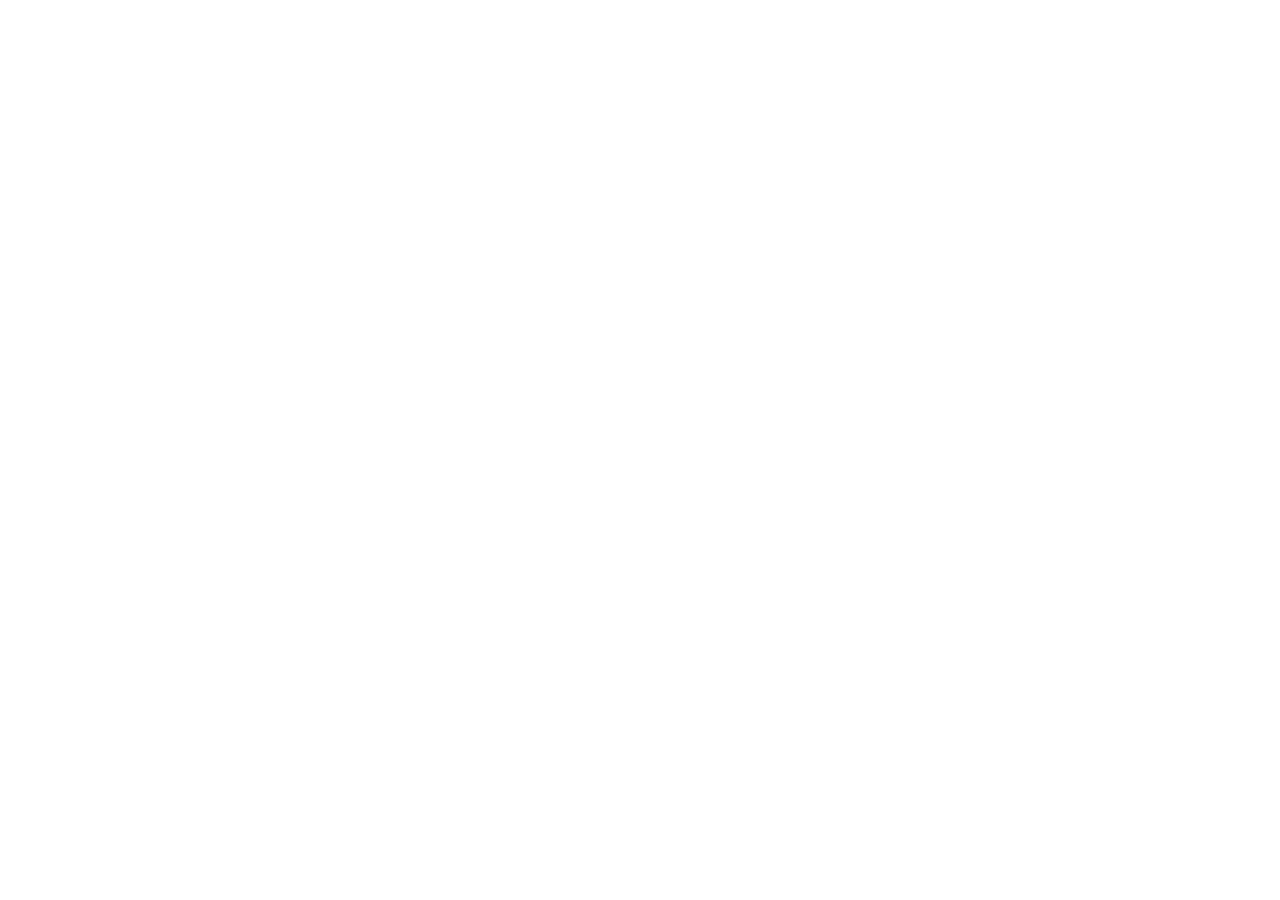
==== index.html @ 76923020 "first commit" ====
<!DOCTYPE html>
<html lang="en">
<head>
    <meta charset="UTF-8">
    <meta name="viewport" content="width=device-width, initial-scale=1.0">
    <title>Data Types</title>
</head>
<body>
    
    <script src="app.js"></script>
</body>
</html>
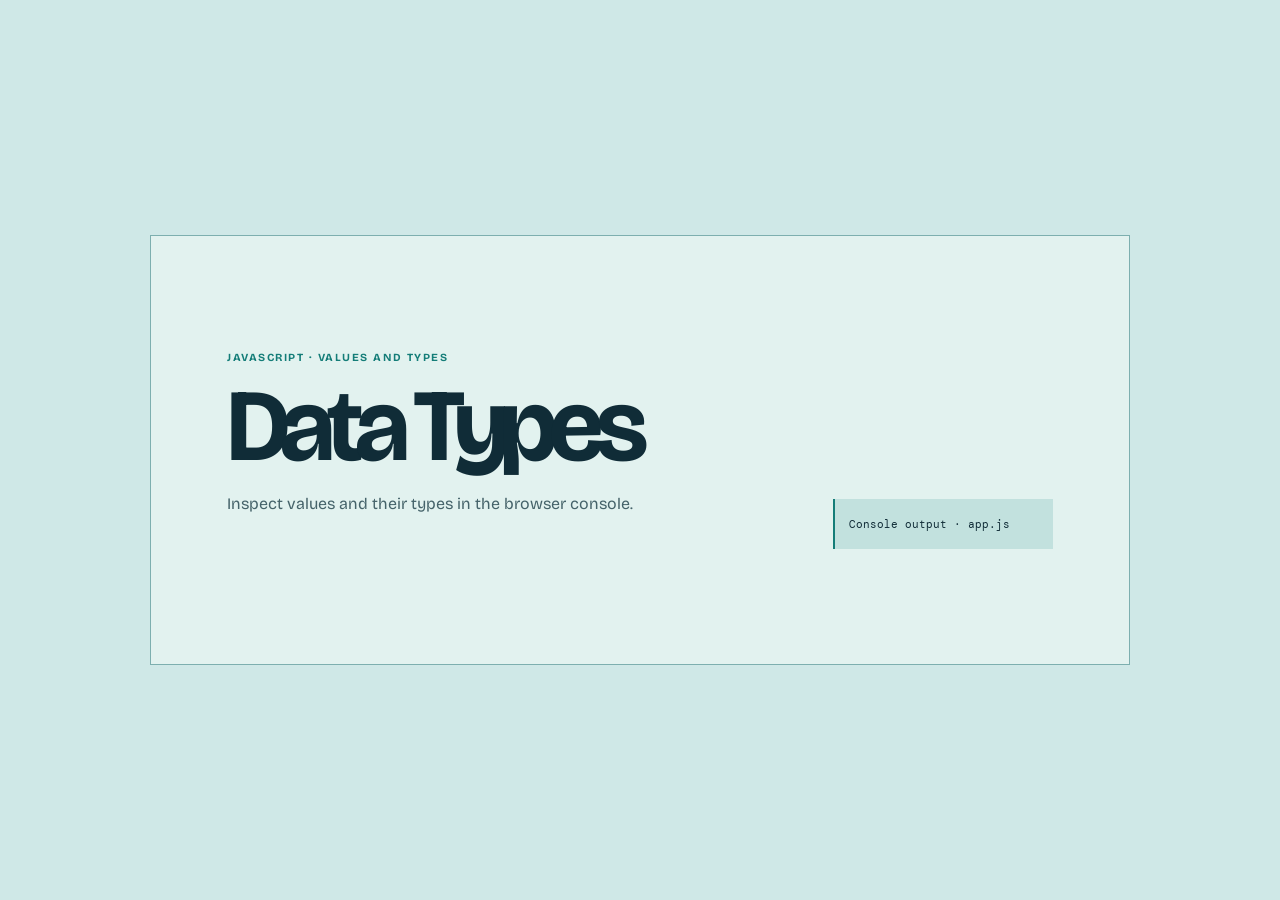
==== commit 9e841705: "Redesign data types page" ====
--- a/index.html
+++ b/index.html
@@ -3,10 +3,17 @@
 <head>
     <meta charset="UTF-8">
     <meta name="viewport" content="width=device-width, initial-scale=1.0">
+    <meta name="theme-color" content="#CFE8E7">
     <title>Data Types</title>
+    <link rel="stylesheet" href="styles.css">
 </head>
 <body>
-    
+    <main class="lesson-sheet">
+        <p class="eyebrow">JavaScript · values and types</p>
+        <h1>Data Types</h1>
+        <p>Inspect values and their types in the browser console.</p>
+        <p class="console-note">Console output · app.js</p>
+    </main>
     <script src="app.js"></script>
 </body>
 </html>
--- a/styles.css
+++ b/styles.css
@@ -0,0 +1,67 @@
+@import url("https://fonts.googleapis.com/css2?family=Bricolage+Grotesque:opsz,wght@12..96,400;12..96,500;12..96,600;12..96,700&family=DM+Mono:wght@400;500&display=swap");
+
+* { box-sizing: border-box; }
+
+body {
+    min-height: 100vh;
+    margin: 0;
+    display: grid;
+    place-items: center;
+    padding: 24px;
+    color: #102c37;
+    background: #cfe8e7;
+    font-family: "Bricolage Grotesque", sans-serif;
+}
+
+.lesson-sheet {
+    width: min(100%, 980px);
+    min-height: 430px;
+    display: grid;
+    grid-template-columns: minmax(0, 1fr) 220px;
+    align-content: center;
+    column-gap: 48px;
+    padding: clamp(30px, 8vw, 76px);
+    border: 1px solid #7dafaf;
+    background: #e2f2ef;
+}
+
+.eyebrow {
+    margin: 0 0 18px;
+    color: #147d78;
+    font-size: .68rem;
+    font-weight: 700;
+    letter-spacing: .14em;
+    text-transform: uppercase;
+}
+
+h1 {
+    margin: 0;
+    grid-column: 1;
+    font: 700 clamp(3.2rem, 10vw, 6.4rem)/.88 "Bricolage Grotesque", sans-serif;
+    letter-spacing: -.085em;
+}
+
+.lesson-sheet > p:not(.eyebrow):not(.console-note) {
+    grid-column: 1;
+    margin: 18px 0 32px;
+    color: #45636a;
+    line-height: 1.7;
+}
+
+.console-note {
+    grid-column: 2;
+    grid-row: 2 / span 2;
+    align-self: end;
+    width: 100%;
+    margin: 0;
+    padding: 18px 14px;
+    border-left: 2px solid #147d78;
+    background: #c2e1de;
+    color: #102c37;
+    font: .68rem "DM Mono", monospace;
+}
+
+@media (max-width: 600px) {
+    .lesson-sheet { grid-template-columns: 1fr; }
+    .console-note { grid-column: 1; grid-row: auto; margin-top: 15px; }
+}
